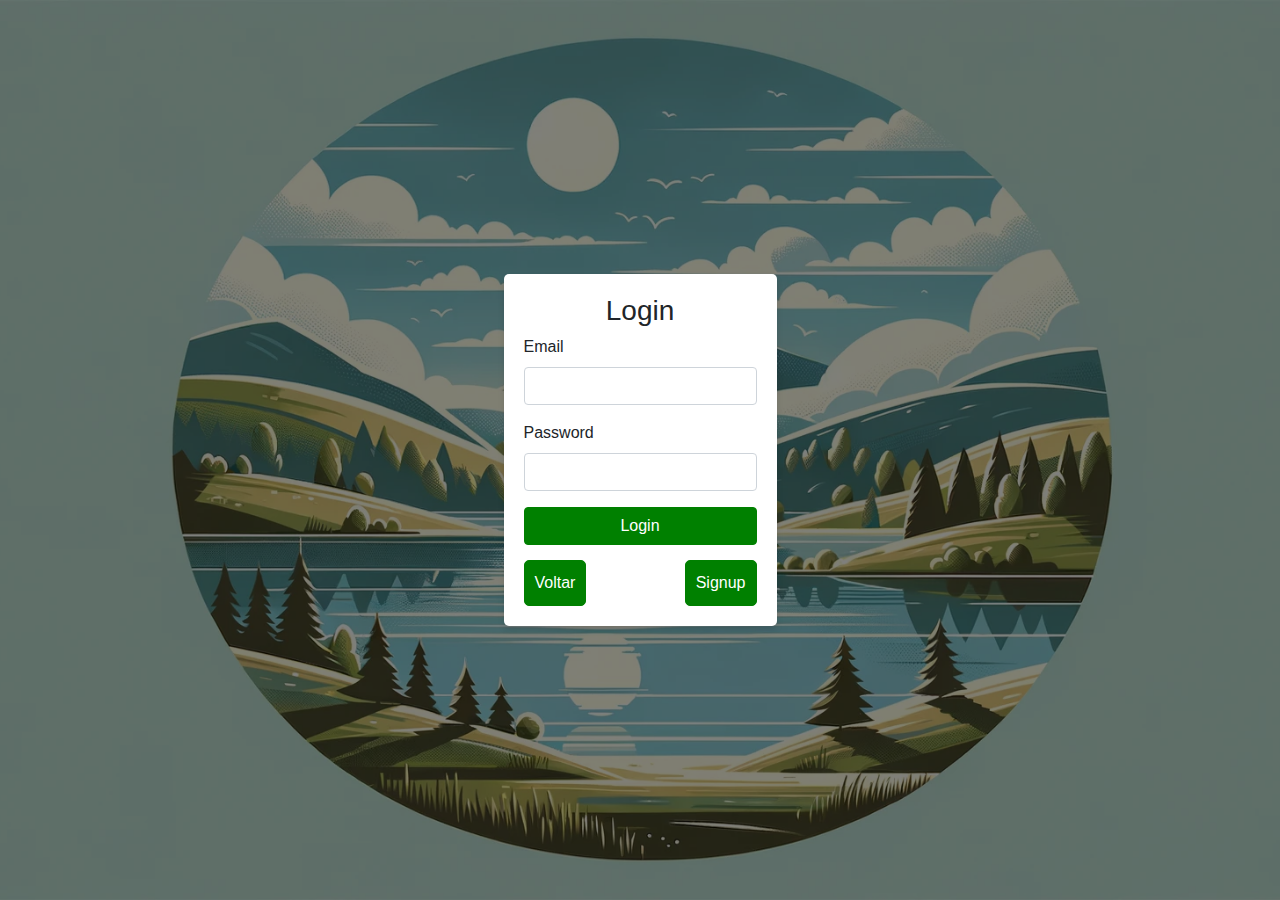
==== template/login.html @ 3d8e978e "new file:   static/css/images/favicon.ico 	new file:   static/css/images/fitnessapp.webp 	new file: " ====
<!DOCTYPE html>
<html lang="en">
<head>
    <meta charset="UTF-8">
    <meta name="viewport" content="width=device-width, initial-scale=1.0">
    <title>Login</title>
    <!-- Bootstrap CSS -->
    <link href="https://stackpath.bootstrapcdn.com/bootstrap/4.5.2/css/bootstrap.min.css" rel="stylesheet">
    <link rel="stylesheet" href="../static/css/style_login.css">
    <link rel="shortcut icon" href="../static/css/images/favicon.ico" type="image/x-icon">
    <link rel="stylesheet" href="../static/css/style_signup.css">
</head>
<body>

<div class="bg">
    <div class="overlay">
        <div class="login-container">
            <h3 class="text-center">Login</h3>
            <form id="loginForm">
                <div class="form-group">
                    <label for="email">Email</label>
                    <input type="email" class="form-control" id="email" name="email" required>
                </div>
                <div class="form-group">
                    <label for="password">Password</label>
                    <input type="password" class="form-control" id="password" name="password" required>
                </div>
                <div id="errorMessage" class="alert alert-danger" role="alert" style="display: none;"></div>
                <button type="submit" class="btn btn-custom w-100">Login</button>
            </form>
            <div class="return">
                <a href="index.html" class="btn btn-back">Voltar</a>
                <a href="signup.html" class="btn btn-login">Signup</a>
            </div>
        </div>
    </div>
</div>

<!-- Bootstrap JS and dependency (jQuery & Popper.js) -->
<script src="https://code.jquery.com/jquery-3.5.1.slim.min.js"></script>
<script src="https://cdn.jsdelivr.net/npm/@popperjs/core@2.5.2/dist/umd/popper.min.js"></script>
<script src="https://stackpath.bootstrapcdn.com/bootstrap/4.5.2/js/bootstrap.min.js"></script>
<script src="../static/js/login_script.js"></script>
</body>
</html>
---- static/css/style_login.css ----
body, html {
    height: 100%;
    margin: 0;
}

.bg {
    background-image: url('images/image.webp');
    height: 100%;
    background-position: center;
    background-repeat: no-repeat;
    background-size: cover;
}

.overlay {
    height: 100%;
    width: 100%;
    display: flex;
    justify-content: center;
    align-items: center;
    background-color: rgba(0, 0, 0, 0.5); /* Black background with opacity */
}

.login-container {
    background-color: white;
    padding: 20px;
    border-radius: 5px;
    box-shadow: 0 4px 6px rgba(0, 0, 0, 0.1);
}

.btn-custom {
    background-color: green; /* Similar green color as before */
    border-color: green;
    color: white;
}

.btn-custom:hover {
    background-color: darkgreen;
    border-color: darkgreen;
    color: white;
}
---- static/css/style_signup.css ----
body, html {
    height: 100%;
    margin: 0;
}

.bg {
    background-image: url('images/image.webp');
    height: 100%;
    background-position: center;
    background-repeat: no-repeat;
    background-size: cover;
}

.overlay {
    height: 100%;
    width: 100%;
    display: flex;
    justify-content: center;
    align-items: center;
    background-color: rgba(0, 0, 0, 0.5); /* Black background with opacity */
}

.signup-container {
    background-color: white;
    padding: 20px;
    border-radius: 5px;
    box-shadow: 0 4px 6px rgba(0, 0, 0, 0.1);
}

.btn-custom {
    background-color: green; /* Similar green color as before */
    border-color: green;
    color: white;
}

.btn-custom:hover {
    background-color: darkgreen;
    border-color: darkgreen;
    color:white;
}

.btn-back, .btn-login {
    background-color: green; /* Similar green color as before */
    color: white;
    border-color: green;
    text-decoration: none;
    padding: 10px;
    border-radius: 5px;
    margin-top: 15px;
    display: inline-block;
}

.btn-back:hover, .btn-login:hover {
    background-color: darkgreen; /* Cor de fundo mais escura ao passar o mouse */
    border-color: darkgreen;
    color: white;
}

.btn-action {
    background-color: green; /* Cor de fundo verde, similar aos outros botões de ação */
    color: white; /* Cor do texto branco */
    border-color: green;
}

.btn-action:hover {
    background-color: darkgreen;
    border-color: darkgreen;
    color: white;
}

.return{
    display: flex;
    justify-content: space-between;
}
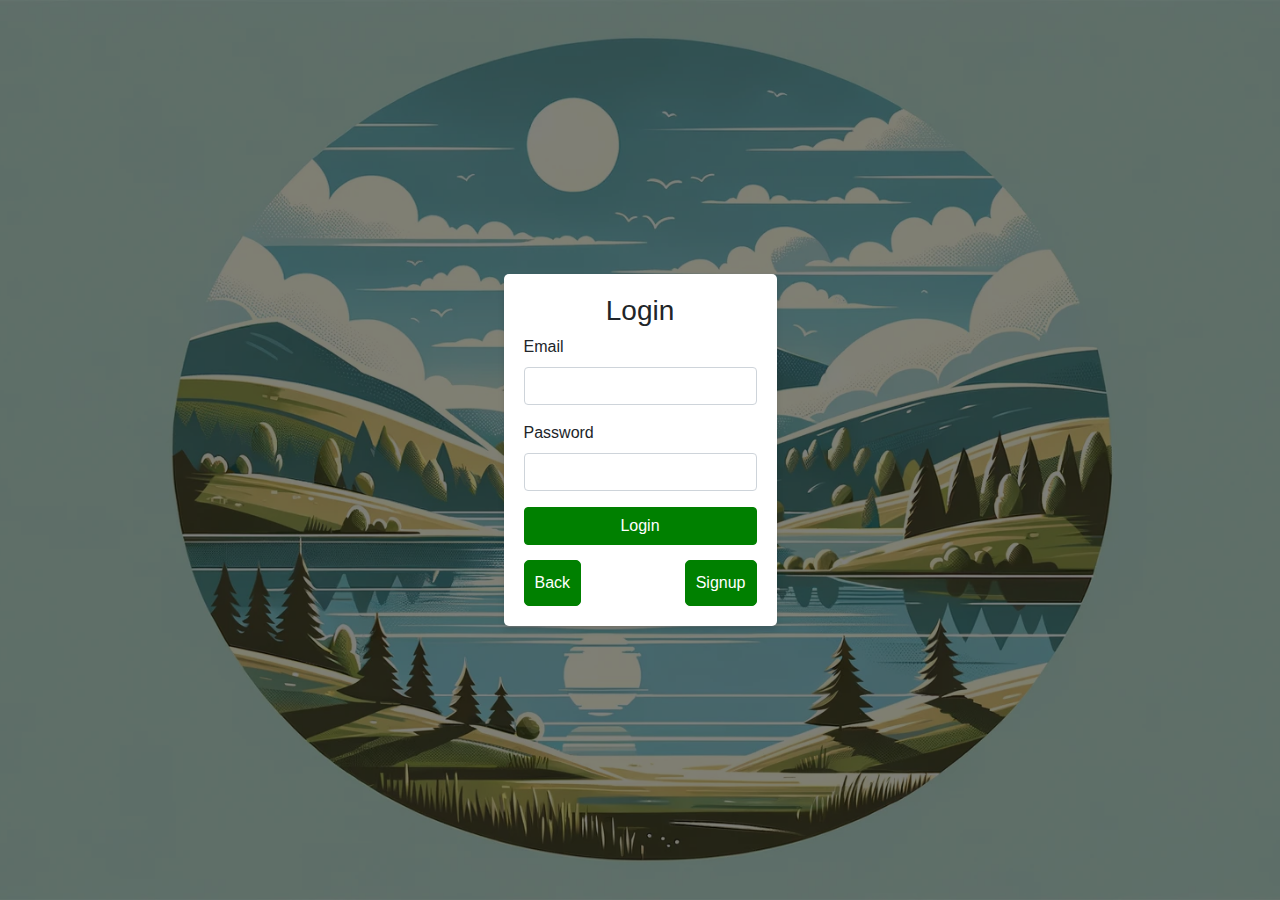
==== commit 4f2409f0: "modified:   template/login.html 	modified:   template/signup.html" ====
--- a/template/login.html
+++ b/template/login.html
@@ -29,7 +29,7 @@
                 <button type="submit" class="btn btn-custom w-100">Login</button>
             </form>
             <div class="return">
-                <a href="index.html" class="btn btn-back">Voltar</a>
+                <a href="index.html" class="btn btn-back">Back</a>
                 <a href="signup.html" class="btn btn-login">Signup</a>
             </div>
         </div>
